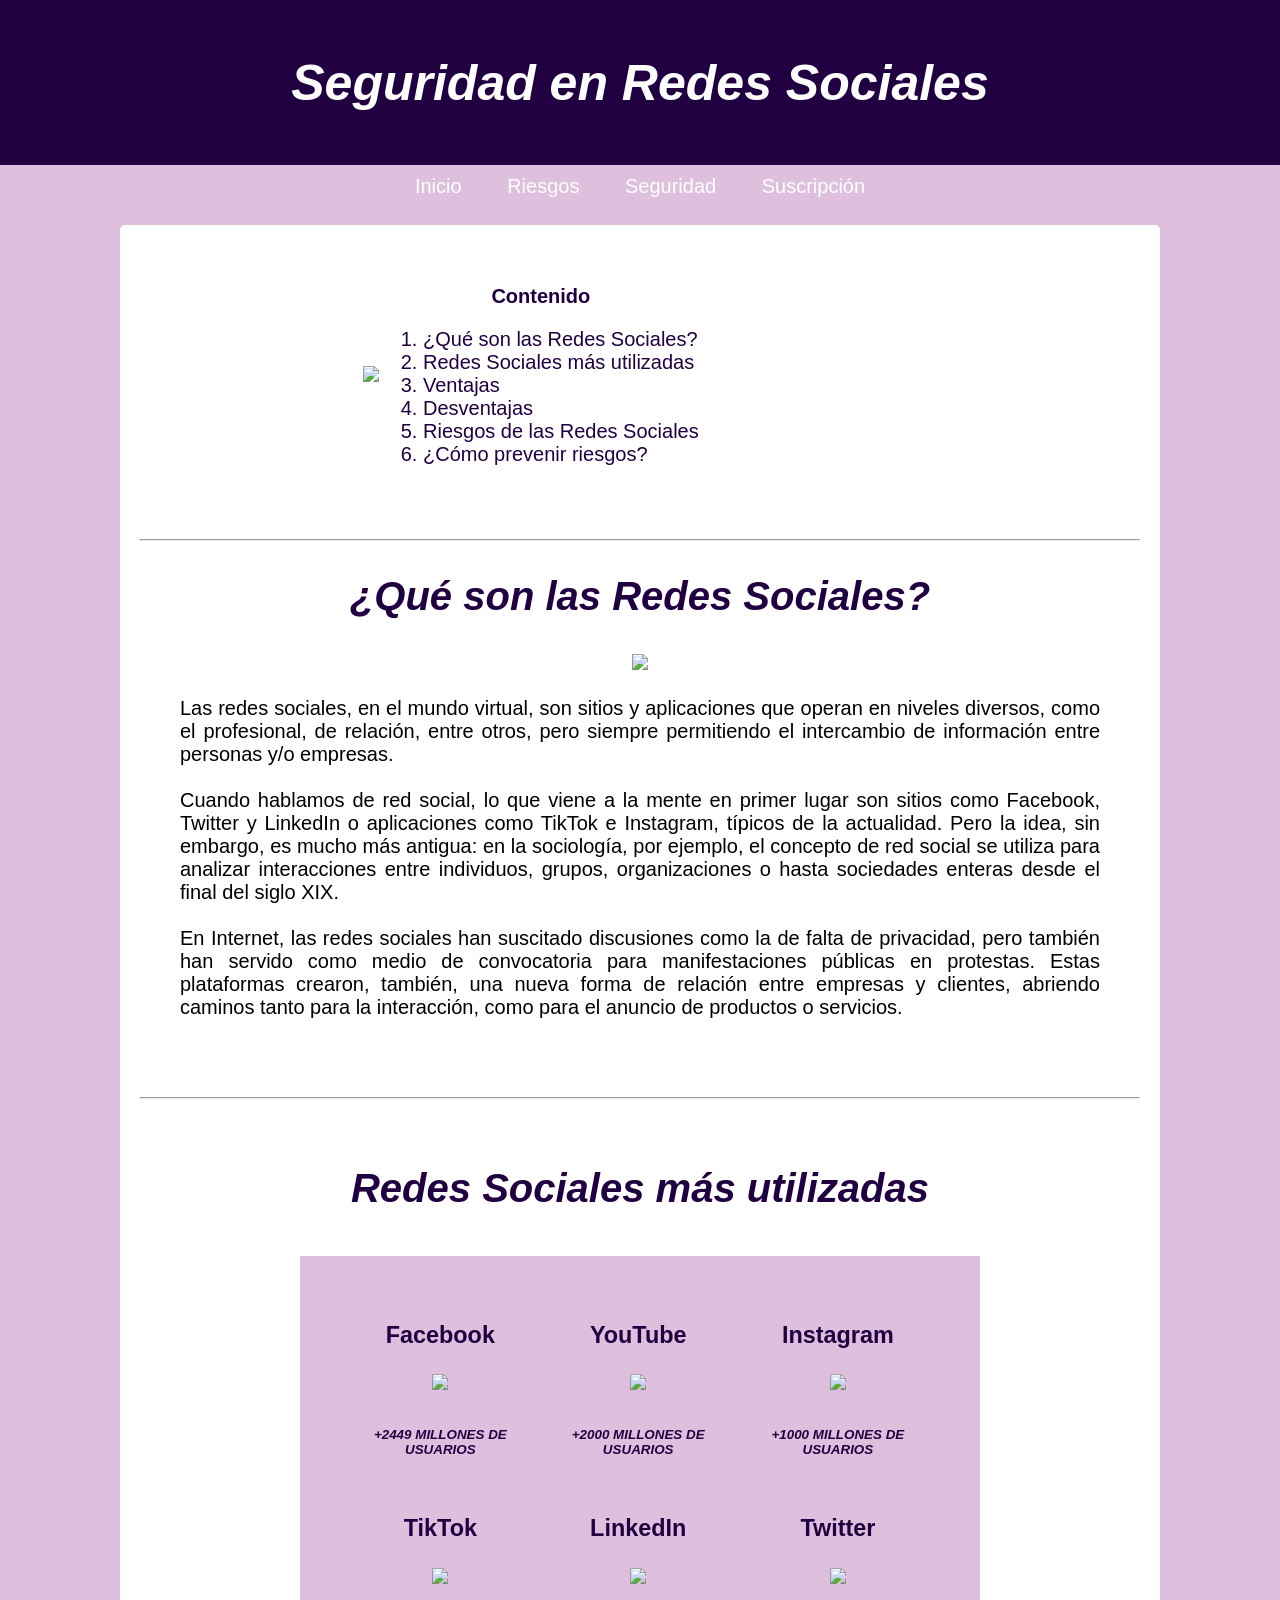
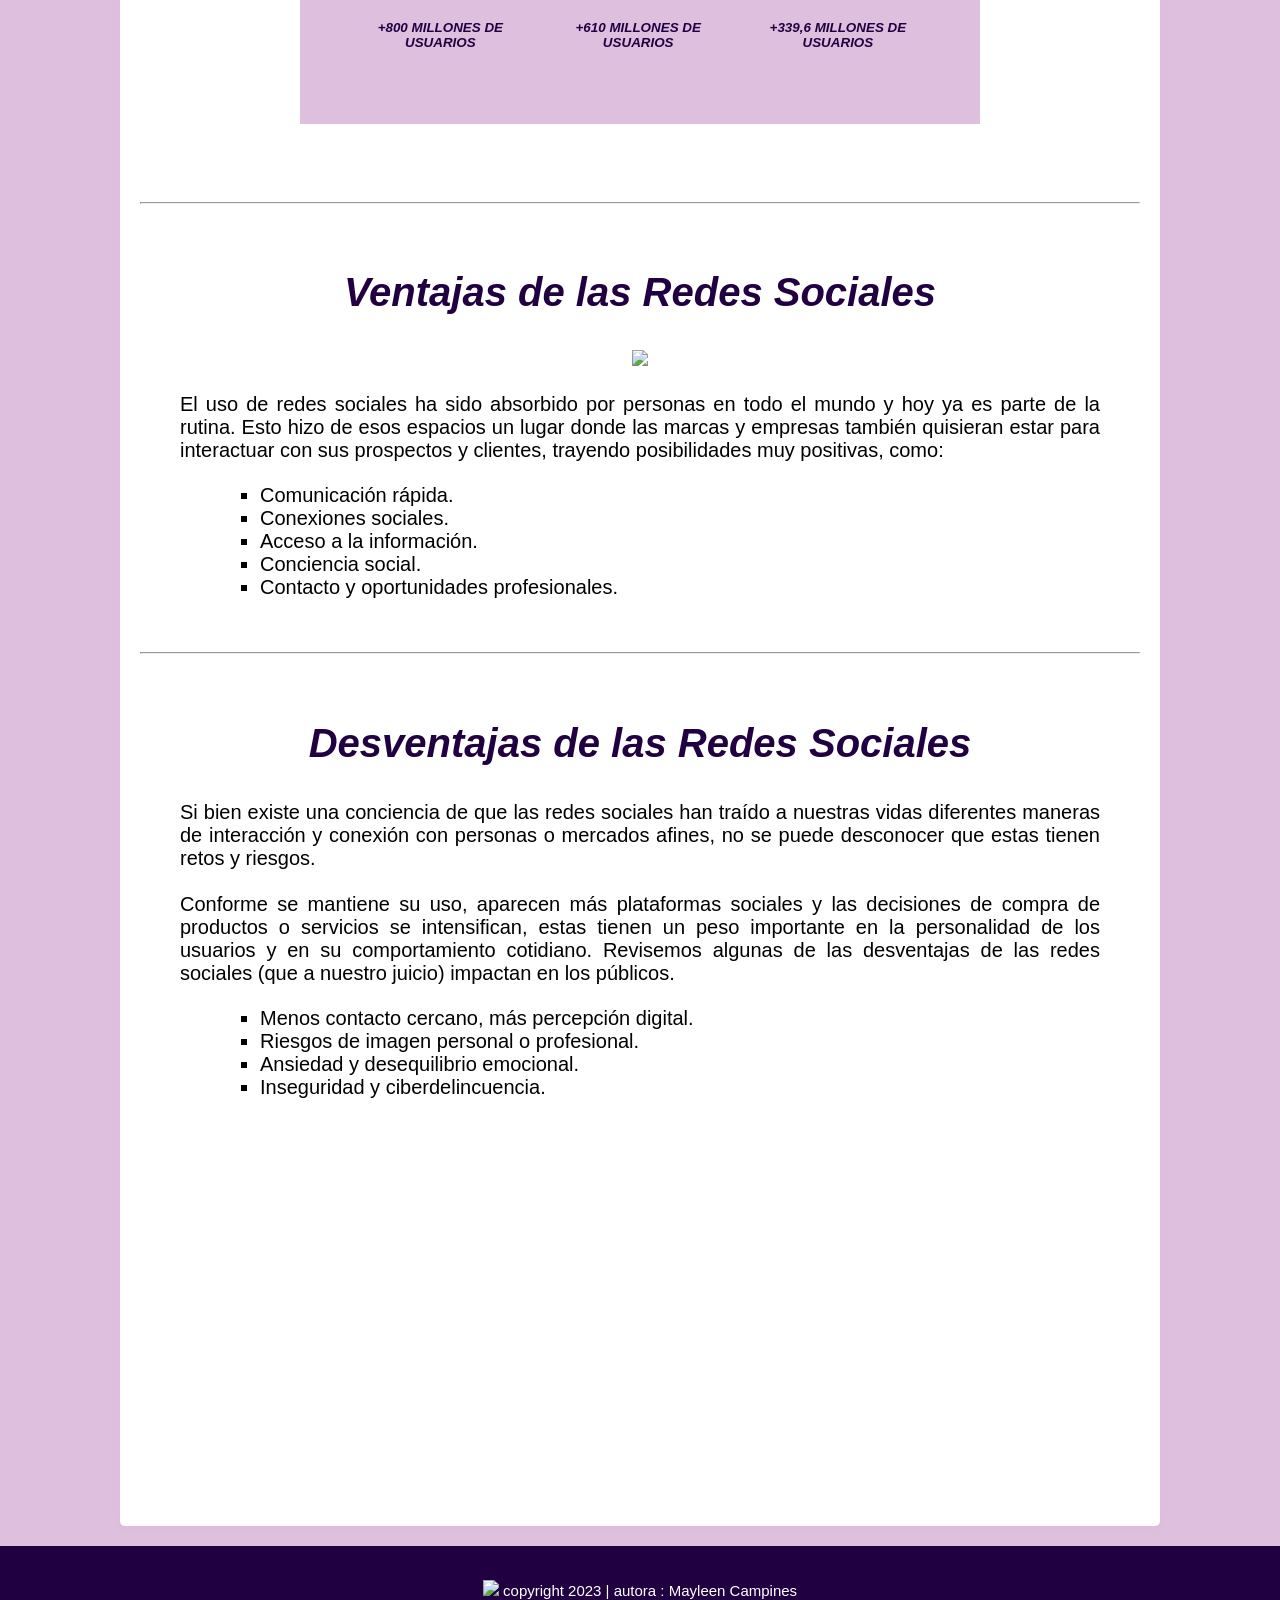
==== index.html @ 4c208643 "Archivos html,css" ====
<!DOCTYPE html>
<html lang="en">
<head>
    <meta charset="UTF-8">
    <meta name="viewport" content="width=device-width, initial-scale=1.0">
    <link rel="stylesheet" href="css/estilo.css">
    <title>Seguridad en Redes Sociales</title>
</head>
<body>
    <div id="head">
        <header>
            <h1>Seguridad en Redes Sociales</h1>
        </header>
    </div>
    <nav>
        <a href="index.html">Inicio</a>
        <a href="Riesgos.html">Riesgos</a>
        <a href="Consejos.html">Seguridad</a>
        <a href="suscripcion.html">Suscripción</a>
    </nav>
    <div class="container">
        <aside>
            <table>
                <tr>
                    <td>
                        <img src="img/iconos.jpeg" width="300">
                    </td>
                    <td>  
                        <p align="center">
                            <strong>Contenido</strong>
                        </p>                   
                        <ol>
                            <li><a href="#redes">¿Qué son las Redes Sociales?</a></li>
                            <li><a href="#redessoc">Redes Sociales más utilizadas</a></li>
                            <li><a href="#vent">Ventajas</a></li>
                            <li><a href="#desv">Desventajas</a></li>
                            <li><a href="Riesgos.html">Riesgos de las Redes Sociales</a></li>
                            <li><a href="Consejos.html">¿Cómo prevenir riesgos?</a></li>
                        </ol>
                    </td>
                </tr>
            </table>
        </aside>
        <br>
        <hr>
        <div>
            <div id="redes">
                <h2 align="center">¿Qué son las Redes Sociales?</h2>
                <p align="center">
                    <img src="img/redesSociales.jpg" width="280">
                </p>
                <p id="pg">
                    Las redes sociales, en el mundo virtual, son sitios y aplicaciones que operan en niveles diversos, como el profesional, 
                    de relación, entre otros, pero siempre permitiendo el intercambio de información entre personas y/o empresas. <br><br>
                    Cuando hablamos de red social, lo que viene a la mente en primer lugar son sitios como Facebook, Twitter y LinkedIn o 
                    aplicaciones como TikTok e Instagram, típicos de la actualidad. Pero la idea, sin embargo, es mucho más antigua: en la 
                    sociología, por ejemplo, el concepto de red social se utiliza para analizar interacciones entre individuos, grupos, 
                    organizaciones o hasta sociedades enteras desde el final del siglo XIX. <br><br>
                    En Internet, las redes sociales han suscitado discusiones como la de falta de privacidad, pero también han servido como 
                    medio de convocatoria para manifestaciones públicas en protestas. Estas plataformas crearon, también, una nueva forma de 
                    relación entre empresas y clientes, abriendo caminos tanto para la interacción, como para el anuncio de productos o servicios. <br><br>
                </p>
            </div>
            <br>
            <hr>
            <br>
            <div id="redessoc">
                <h2 align="center">Redes Sociales más utilizadas</h2>
                <table id="apps">
                    <tr>
                        <td>
                            <p>
                                <h3><a href="https://www.facebook.com/">Facebook</a></h3>
                                <img src="img/facebook.png" width="50">
                                <h6>+2449 MILLONES DE USUARIOS</h6>
                            </p>
                        </td>
                        <td>
                            <p>
                                <h3><a href="https://www.youtube.com/">YouTube</a></h3>
                                <img src="img/youtube.png" width="50">
                                <h6>+2000 MILLONES DE USUARIOS</h6>
                            </p>
                        </td>
                        <td>
                            <p>
                                <h3><a href="https://www.instagram.com/">Instagram</a></h3>
                                <img src="img/instagram.png" width="50">
                                <h6>+1000 MILLONES DE USUARIOS</h6>
                            </p>
                        </td>
                    </tr>
                    <tr>
                        <td>
                            <p>
                                <h3><a href="https://www.tiktok.com/login">TikTok</a></h3>
                                <img src="img/tiktok.png" width="50">
                                <h6>+800 MILLONES DE USUARIOS</h6>
                            </p>
                        </td>
                        <td>
                            <p>
                                <h3><a href="https://pa.linkedin.com/">LinkedIn</a></h3>
                                <img src="img/linkedin.png" width="50">
                                <h6>+610 MILLONES DE USUARIOS</h6>
                            </p>
                        </td>
                        <td>
                            <p>
                                <h3><a href="https://twitter.com/?lang=es">Twitter</a></h3>
                                <img src="img/twitter.jpeg" width="50">
                                <h6>+339,6 MILLONES DE USUARIOS</h6>
                            </p>
                        </td>
                    </tr>
                </table>
            </div>
            <br>
            <hr>
            <br>
            <div id="vent">
                <h2 align="center">Ventajas de las Redes Sociales</h2>
                <p align="center">
                    <img src="img/ventaja.jpg" width="290">
                </p>
                <p id="pg">
                    El uso de redes sociales ha sido absorbido por personas en todo el mundo y hoy ya es parte de la rutina. Esto hizo de esos 
                    espacios un lugar donde las marcas y empresas también quisieran estar para interactuar con sus prospectos y clientes, trayendo 
                    posibilidades muy positivas, como:
                    <ul>
                        <ul>
                            <ul>
                                <li>Comunicación rápida.</li>
                                <li>Conexiones sociales.</li>
                                <li>Acceso a la información.</li>
                                <li>Conciencia social.</li>
                                <li>Contacto y oportunidades profesionales.</li>
                            </ul>
                        </ul>
                    </ul>
                </p>
            </div>
            <br>
            <hr>
            <br>
            <div id="desv">
                <h2 align="center">Desventajas de las Redes Sociales</h2>
                <p id="pg">
                    Si bien existe una conciencia de que las redes sociales han traído a nuestras vidas diferentes maneras de interacción y 
                    conexión con personas o mercados afines, no se puede desconocer que estas tienen retos y riesgos. <br><br>
                    Conforme se mantiene su uso, aparecen más plataformas sociales y las decisiones de compra de productos o servicios se 
                    intensifican, estas tienen un peso importante en la personalidad de los usuarios y en su comportamiento cotidiano. 
                    Revisemos algunas de las desventajas de las redes sociales (que a nuestro juicio) impactan en los públicos. 
                    <ul>
                        <ul>
                            <ul>
                                <li>Menos contacto cercano, más percepción digital.</li>
                                <li>Riesgos de imagen personal o profesional.</li>
                                <li>Ansiedad y desequilibrio emocional.</li>
                                <li>Inseguridad y ciberdelincuencia.</li>
                            </ul>
                        </ul>
                    </ul>
                </p>
                <br>
                <p align="center">
                    <iframe width="560" height="315" src="https://www.youtube.com/embed/6zOLXbfevSg?si=q6Uf55CMLlJKU80L" title="YouTube video player" frameborder="0" allow="accelerometer; autoplay; clipboard-write; encrypted-media; gyroscope; picture-in-picture; web-share" allowfullscreen></iframe>
                </p>
            </div>
        </div>
    </div>
    <footer>
        <br>
        <p>
            <img src="img/copyright.png" width="20">
            copyright 2023 | autora : Mayleen Campines
        </p>
    </footer>
</body>
</html>
---- css/estilo.css ----
body{
    background-color: rgba(206, 159, 206, 0.664);
    font-family:'Gill Sans', 'Gill Sans MT', Calibri, 'Trebuchet MS', sans-serif;
    font-size: 20px;
    margin: 0px;
    text-align: justify;
}

header{
    padding: 20px;
    background-color: rgb(33, 0, 65);
    color: #fff;
    text-align: center;
    font-style: italic;
    font-size: 25px;
}

nav {
    background-color: transparent;
    color: white;
    text-align: center;
    text-decoration:wavy;
    padding: 10px;
    height: 20px;
}

nav a {
    color: white;
    margin: 0 10px;
    text-decoration:wavy;
    padding-top: 5px;
    padding: 10px;
}

nav a:hover {
    text-decoration: underline;
    text-decoration:wavy;
    background-color: rgb(33, 0, 65);
    color: #fff;
}

.container {
    max-width: 1000px;
    margin: 20px auto;
    padding: 20px;
    background-color: white;
    border-radius: 5px;
    box-shadow: 0 0 10px rgba(199, 199, 199, 0.1);
}

table{
    margin: 15px;
    padding: 2px 205px;
    font-size: 20px;
    color: rgb(33, 0, 65);
    text-decoration: wavy;
}

table a{
    text-decoration: wavy;
    color: rgb(33, 0, 65);
}

article{
    text-align: center;
}

iframe{
    padding: 2px 25px;
    align-items: center;
}

#riesgos ul li a{
    text-decoration: wavy;
    color: black;
}

#apps{
    text-align: center;
    color: black;
    background-color: rgba(206, 159, 206, 0.664);
    margin: 45px 160px;
    padding: 40px;
}

#ataques{
    padding: 20px;
    color: black;
}

#ataques img{
    padding: 50px;
}

#dato{
    background-color: rgba(206, 159, 206, 0.664);
    padding: 15px;
}

#seguridad, #pg{
    text-align: justify;
    padding: 2px 40px;
}

h2{
    font-style: italic;
    color: rgb(33, 0, 65);
    font-size: 40px;
}

h6{
    font-style: italic;
    color: rgb(33, 0, 65);
}

.galeria {
    width: 90%;
    margin: auto;
    list-style: none;
    padding: 20px;
    box-sizing: border-box;
    
    display: flex;
    flex-wrap: wrap;
    justify-content: space-around;
}

.galeria li {
    margin: 5px;
}

.galeria img {
    width: 150px;
    height: 130px;
}

.modal {
    display: none;
}

.modal:target {
    display: block;
    position: fixed;
    background: rgba(0,0,0,0.8);
    top: 0;
    left: 0;
    width: 100%;
    height: 100%;
    padding: 130px 0px;
}

.imagen {
    width: 100%;
    height: 50%;
    
    display: flex;
    justify-content: center;
    align-items: center;
}

.imagen a {
    color: rgba(206, 159, 206, 0.664);
    font-size: 40px;
    text-decoration: none;
    margin: 0 10px;
}

.imagen a:nth-child(2) {
    margin: 0;
    height: 100%;
    flex-shrink: 2;
}

.imagen img {
    width: 500px;
    height: 100%;
    max-width: 100%;
    border: 7px solid rgb(33, 0, 65);
    box-sizing: border-box;
}


.cerrar {
    display: block;
    background: rgba(206, 159, 206, 0.664);
    width: 25px;
    height: 25px;
    margin: 15px auto;
    text-align: center;
    text-decoration: none;
    font-size: 25px;
    color: #000;
    padding: 5px;
    border-radius: 50%;
    line-height: 25px;
}

footer{
    background-color:rgb(33, 0, 65);
    color: #fff;
    text-align: center;
    margin: 0px;
    padding: 2px ;
    font-size: 15px;
}

h4{
    font-size: 30px;
    text-shadow: 2px 2px rgba(206, 159, 206, 0.664);
}

#contacto{
    width: 500px;
    margin: 30px auto 0;
}

#new{
    margin: 0px;
    font-size: 15px;
}

#new a{
    text-decoration: wavy;
    font-size: 15px;
    color: #fff;
    text-align: justify;
}

fieldset{
    background-color: rgba(206, 159, 206, 0.664);
    border-radius: 6px;
    text-decoration: solid;
    font-style: oblique;
    border-color: transparent;
    text-align: justify;
    color: rgb(33, 0, 65);
}

.submitbutton, input{
    font-family: 'Lucida Sans', 'Lucida Sans Unicode', Verdana, sans-serif;
    background-color: rgba(206, 159, 206, 0.664);
    color: rgb(33, 0, 65);
    box-shadow: 3px 3px rgba(187, 139, 187, 0.664);
    border-color: transparent;
}
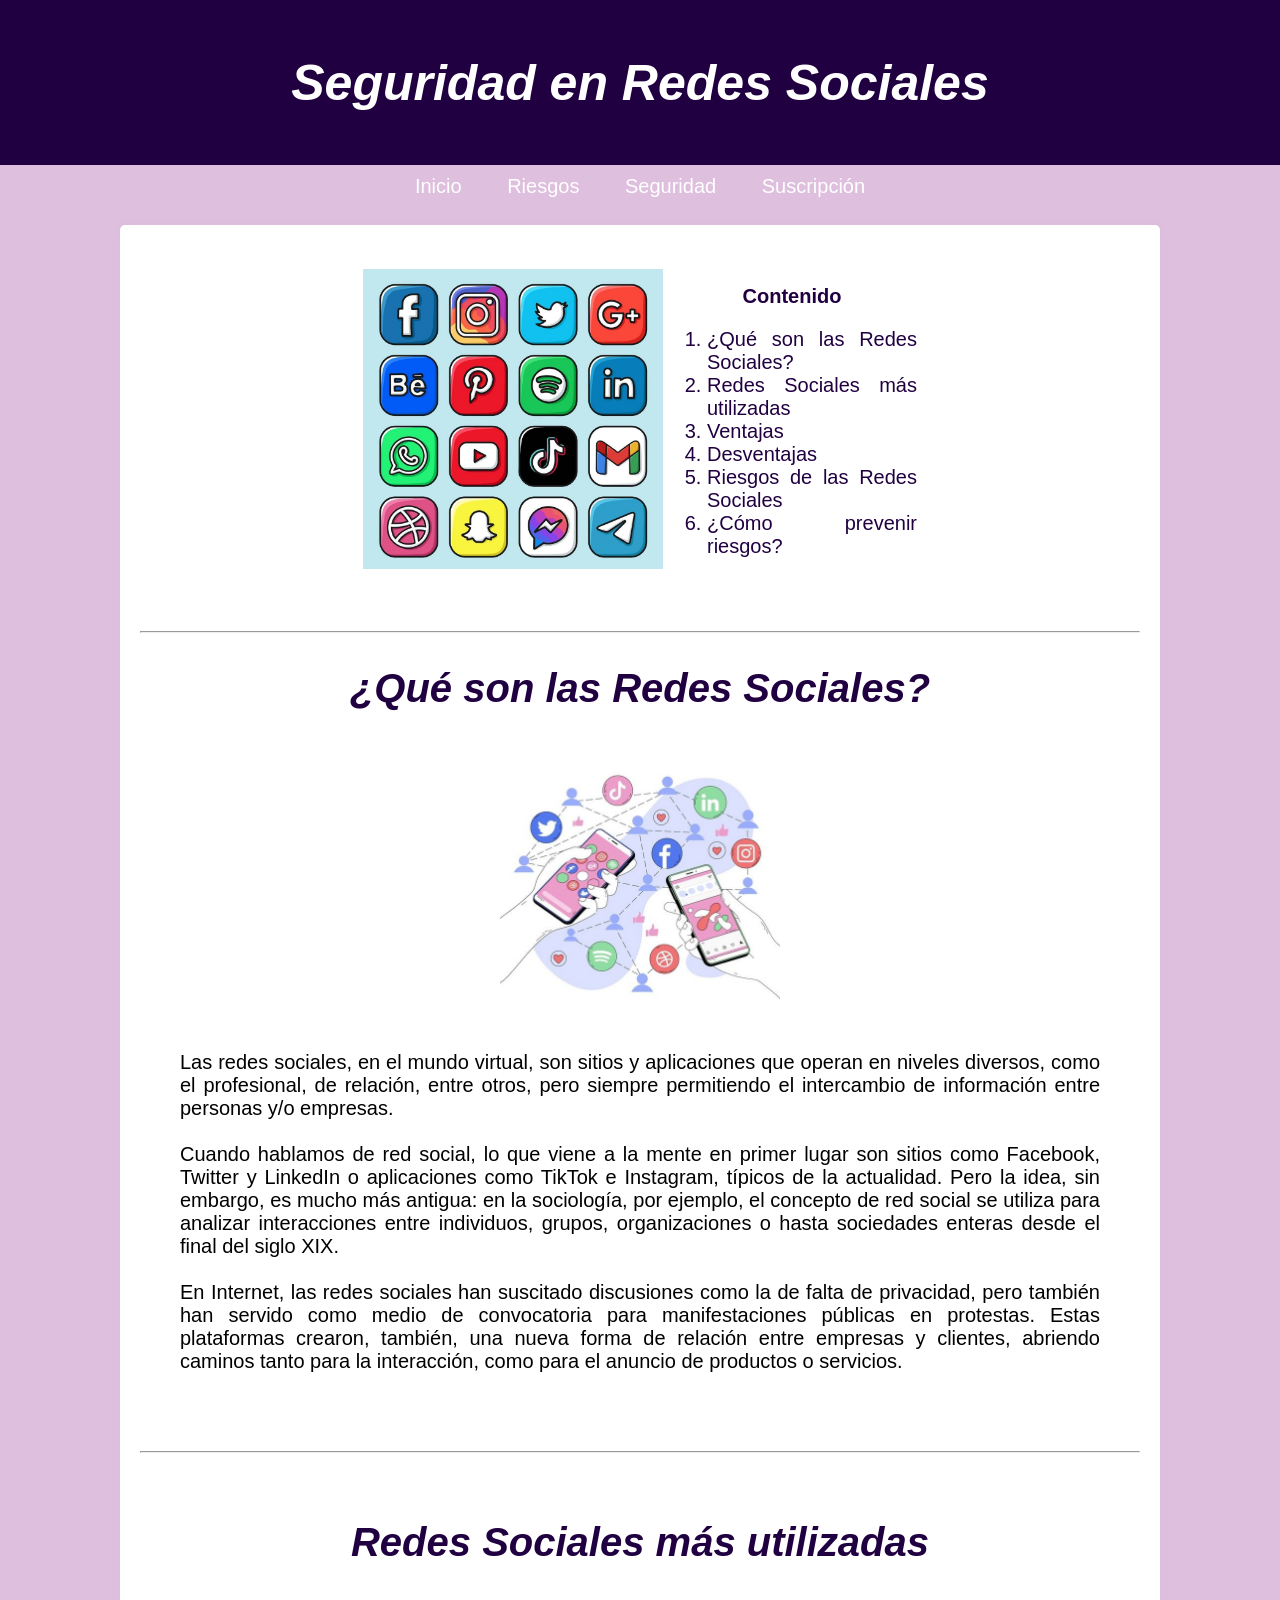
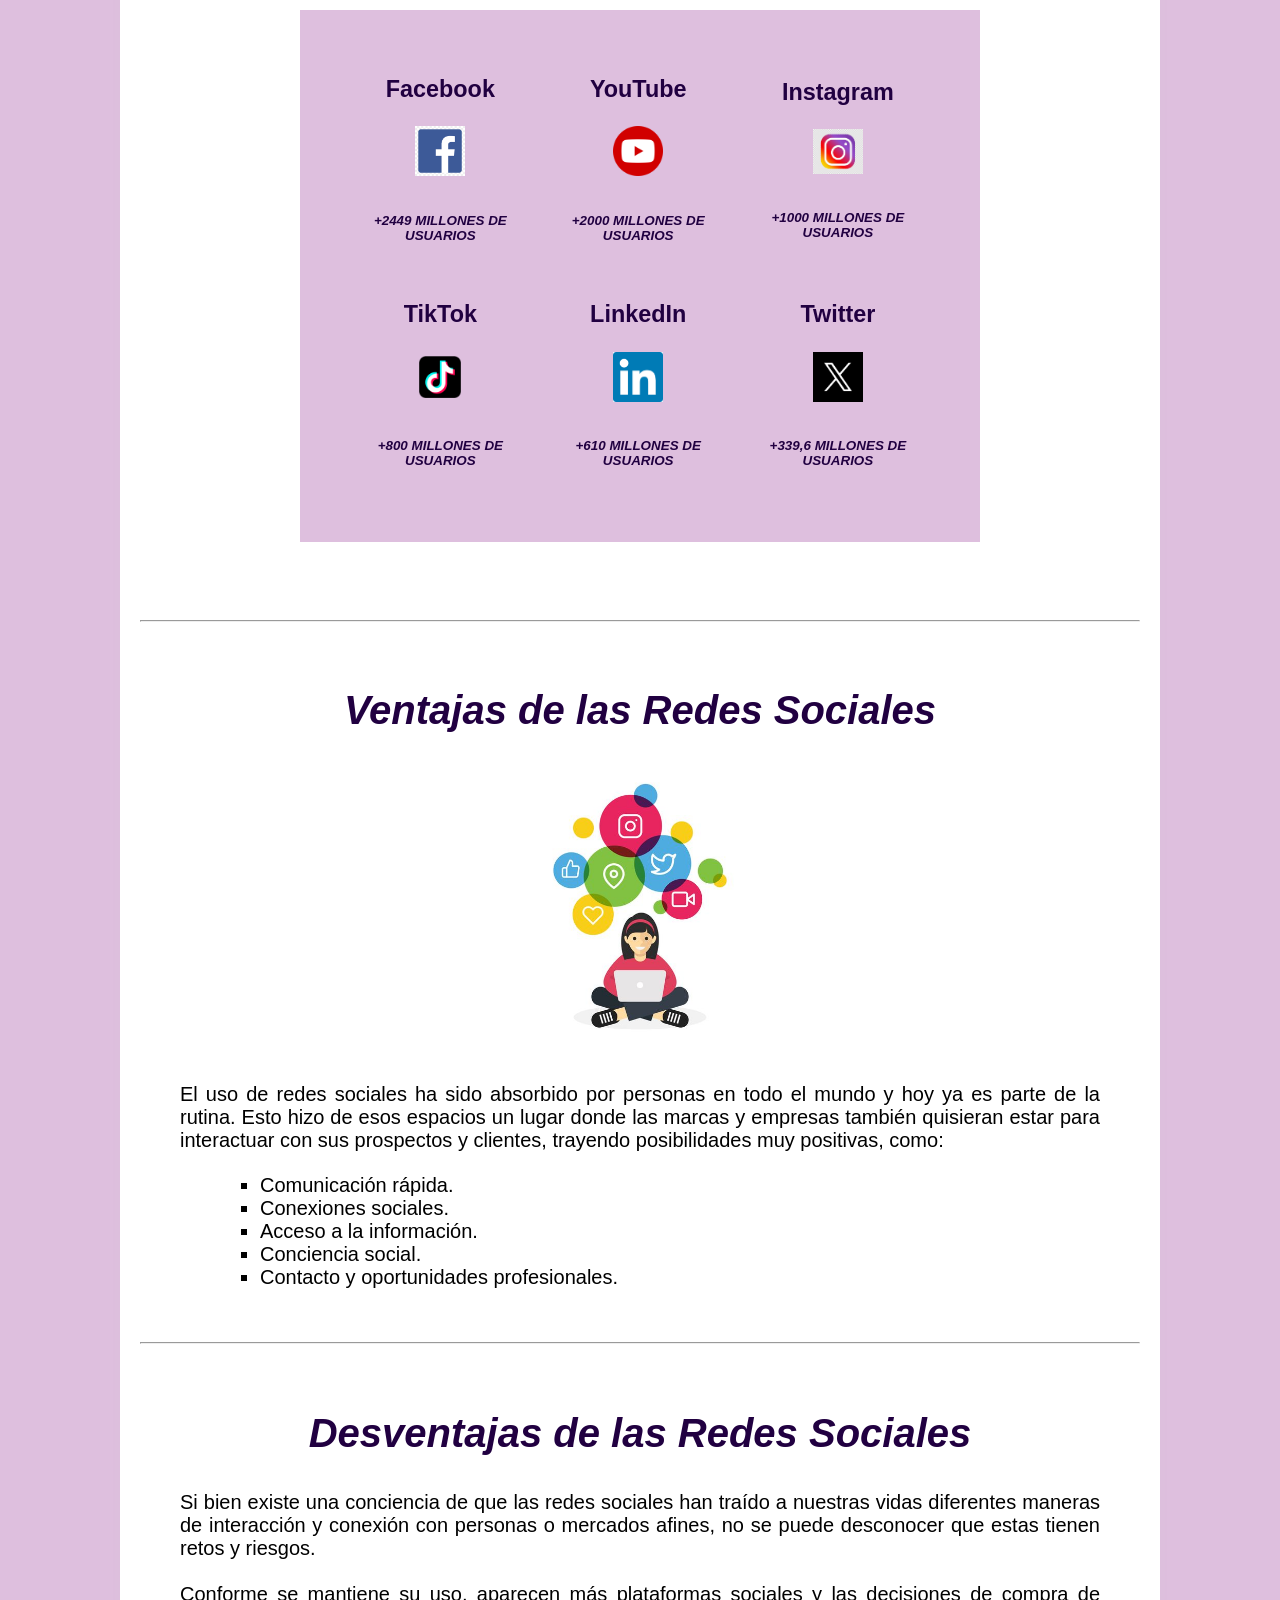
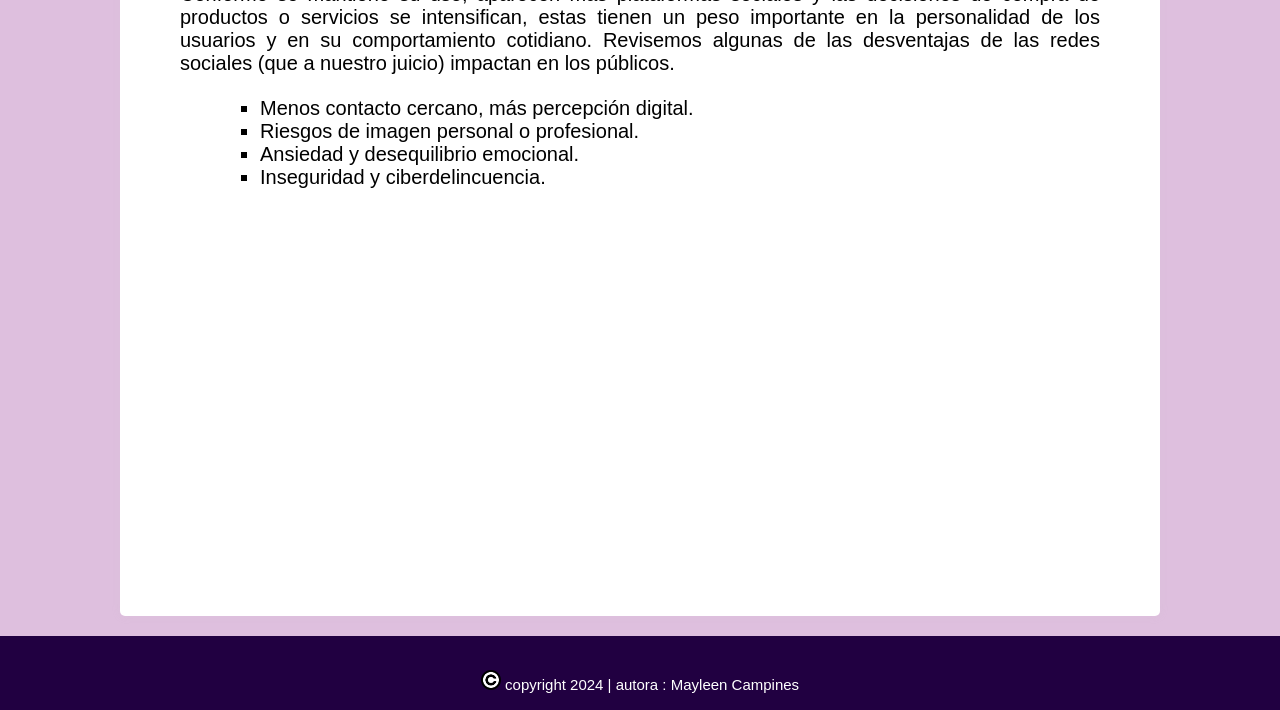
==== commit cd3d69ef: "Cambio de linea -2024-" ====
--- a/index.html
+++ b/index.html
@@ -173,7 +173,7 @@
         <br>
         <p>
             <img src="img/copyright.png" width="20">
-            copyright 2023 | autora : Mayleen Campines
+            copyright 2024 | autora : Mayleen Campines
         </p>
     </footer>
 </body>
